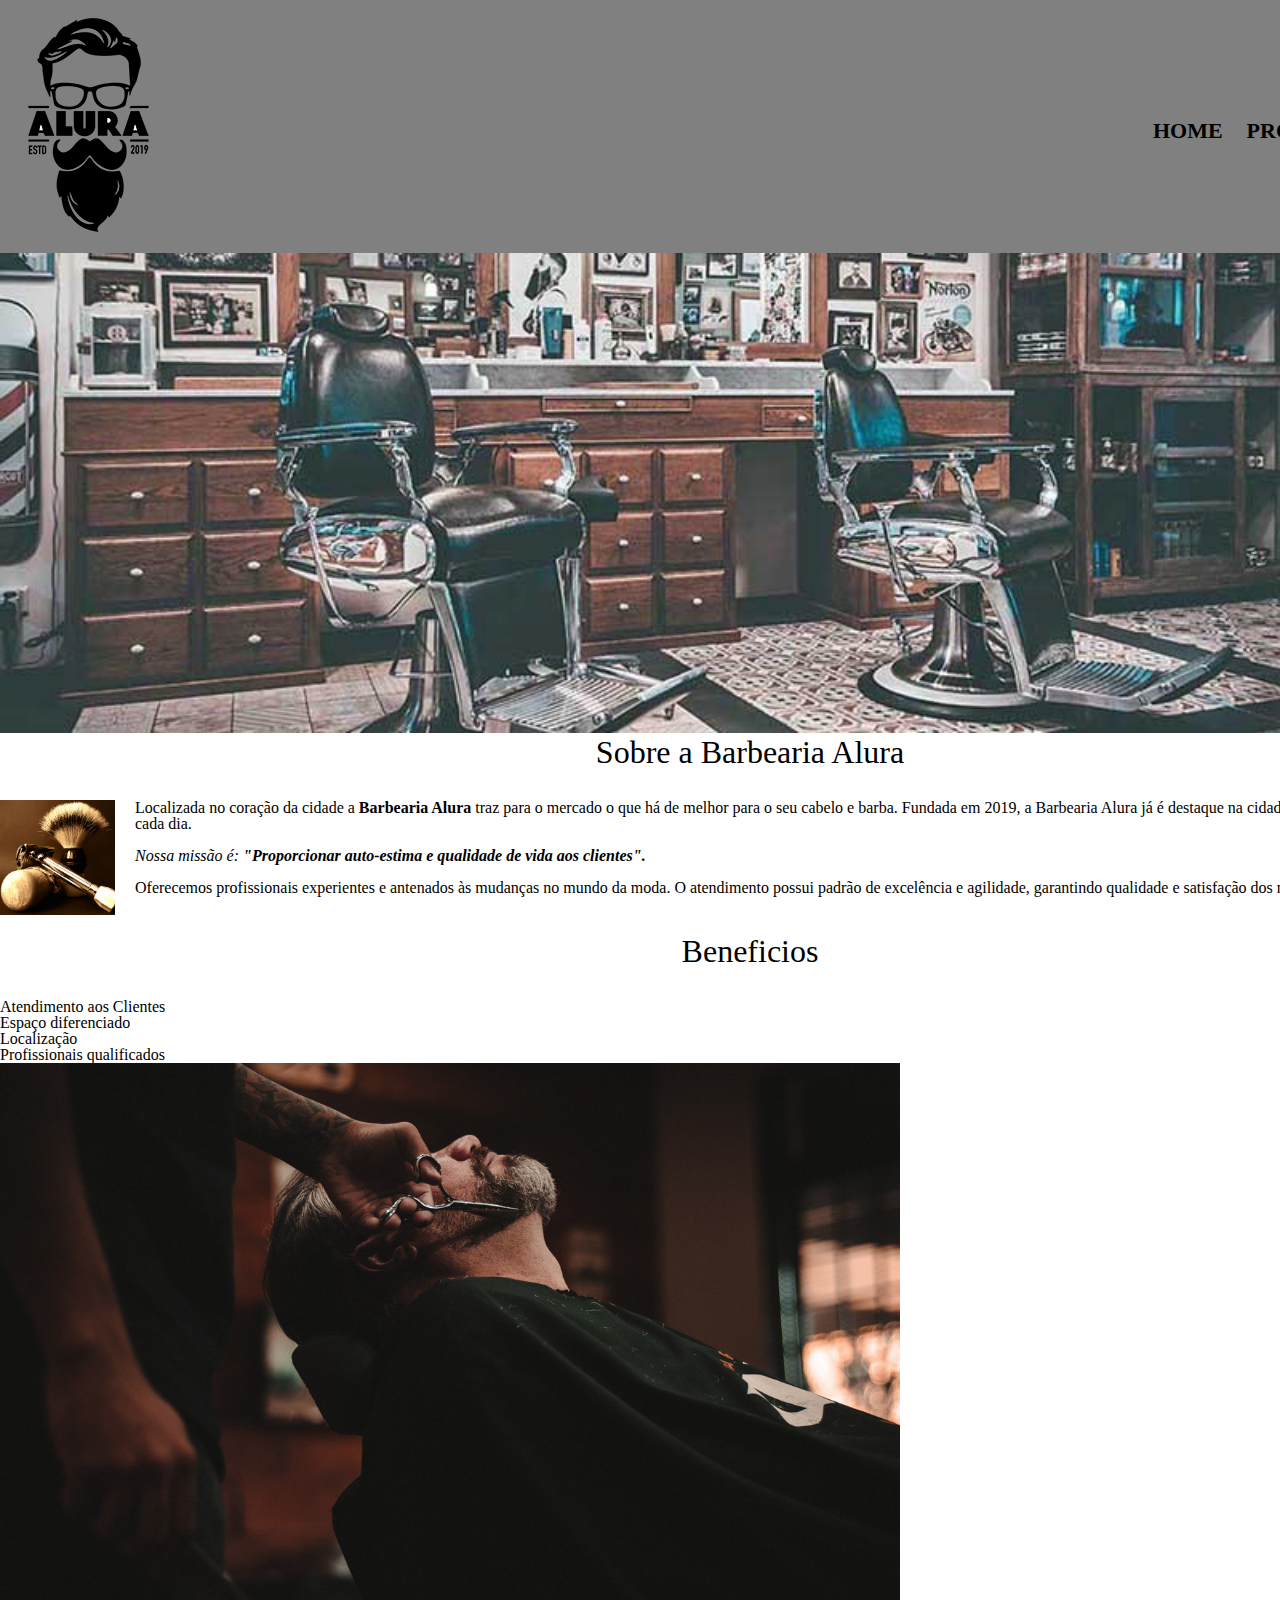
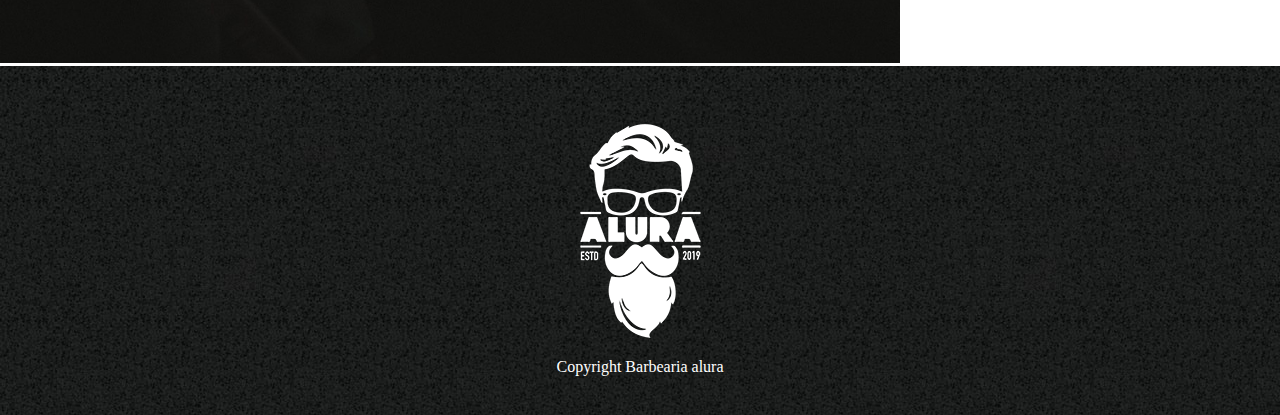
==== index.html @ 0b8e726a "adicionando todos os arquivos" ====
<!DOCTYPE html>

<html lang="pt-br">
    <head>
        <meta charset="UTF-8">
        <title>Barbearia Alura</title>
        <link rel="stylesheet" href="reset.css">
        <link rel="stylesheet" href="style.css">
    </head>

    <body>
        <header>
            <div class="caixa">
                <h1><img src="img/logo.png"> </h1>
                <nav>
                    <ul >
                        <li><a href="index.html">Home</a></li>
                        <li><a href="produto.html">Produtos</a></li>
                        <li><a href="contato.html">Contato</a></li>
                    </ul>
                </nav>
            </div>
        </header>

        <img class="banner" src="img/banner.jpg">

        <main>
            <section class="principal">
                <h2 class="titulo-principal">Sobre a Barbearia Alura</h2>

                <img class="utensilios" src="img/utensilios.jpg" alt="Utensilios">

                <p>Localizada no coração da cidade a <strong>Barbearia Alura</strong> traz para o mercado o que há de melhor para o seu cabelo e barba. Fundada em 2019, a Barbearia Alura já é destaque na cidade e conquista novos clientes a cada dia.</p>

                <p id="missao"><em>Nossa missão é: <strong>"Proporcionar auto-estima e qualidade de vida aos clientes".</strong></em></p>

                <p>Oferecemos profissionais experientes e antenados às mudanças no mundo da moda. O atendimento possui padrão de excelência e agilidade, garantindo qualidade e satisfação dos nossos clientes.</p>
            </section>

            <section id="beneficios">
                <h3 class="titulo-principal">Beneficios</h3>

                <ul>
                    <li class="itens">Atendimento aos Clientes</li>
                    <li class="itens">Espaço diferenciado</li>
                    <li class="itens">Localização</li>
                    <li class="itens">Profissionais qualificados</li>
                </ul>

                <img class= "beneficios-imgagem" src="img/beneficios.jpg">
            </section>
        </main>

        <footer>
            <img src="img/logo-branco.png">
            <p>Copyright Barbearia alura</p>

        </footer>




    </body>
</html>
---- style.css ----
header{
    background: grey;
}

.caixa {
    width: 1500px;
    position: relative;
    margin: 0 auto;
}

nav {
    position: absolute;
    top: 120px;
    right: 0;
}

nav li{
    display: inline;
    margin: 0 0 0 20px;
}

nav a{
    text-transform: uppercase;
    color: #000000;
    font-weight: bold;
    font-size: 22px;
    text-decoration: none;

}

nav a:hover{
    color: #c78c19;
    text-decoration: underline;
}

.servicos {
    width: 1500px;
    margin: 0% auto;
    padding: 50px 0px;
}

.servicos li {
    display: inline-block;
    text-align: center;
    width: 30%;
    vertical-align: top;
    margin: 0% 1.5%;
    padding: 30px 20px;
    box-sizing: border-box;
    border: 2px solid #000000;
    border-radius: 20px;
}
.servicos li:hover {
    border-color: #c78c19;
    font-size:40px;
}

.servicos li:active{
    border-color:#6c8c50;
}
.servicos h2{
    font-size: 30px;
    font-weight: bold;
}

.descrição {
    font-size: 18px;
}

.preço { 
    font-size: 22px;
    font-weight: bold;
    margin-top: 10px;
}


footer {
    text-align: center;
    color: #ffffff;
    background: url("img/bg.jpg");
    padding: 40px 0px;
}

main {
    width: 1500px;
    margin: 0% auto;
}

form{
    margin: 40px 0;
}

form label, legend{
    display: block;
    font-size: 20px;
    margin: 0 0 10px 0;
}

.input-padrao{
    display: block;
    margin: 0 0 20px 0;
    padding: 10px 25px;
    width: 50%;
}

.checkbox {
    margin: 20px 0px;
}

.enviar {
    width: 40%;
    padding: 15px 0px;
    color: white;
    background: orange;
    font-weight: bold;
    font-size: 18px;
    border: none;
    border-radius: 7px;
    transition: 5s all;
    cursor: pointer;
}

.enviar:hover {
    background: darkorange;
}

table {
    margin: 20px 0 40px;
}

thead {
    background: darkgrey;
    color: white;
    font-weight: bold;
}

td, th {
    border: 1px solid #000000;
    padding: 9px 15px ;
}

/* css da página inicial */
.banner {
    width: 100%;
}

.titulo-principal {
    text-align: center;
    font-size: 2em;
    margin: 0 0 1em;
    clear: left;
}

.principal p {
    margin: 0 0 1em;
}

.principal strong {
    font-weight: bold;
}

.principal em {
    font-style: italic;
}

.utensilios {
    width: 115px;
    float: left;
    margin: 0 20px 20px 0;
}

.beneficios-imgagem{
    width: 60%;
}
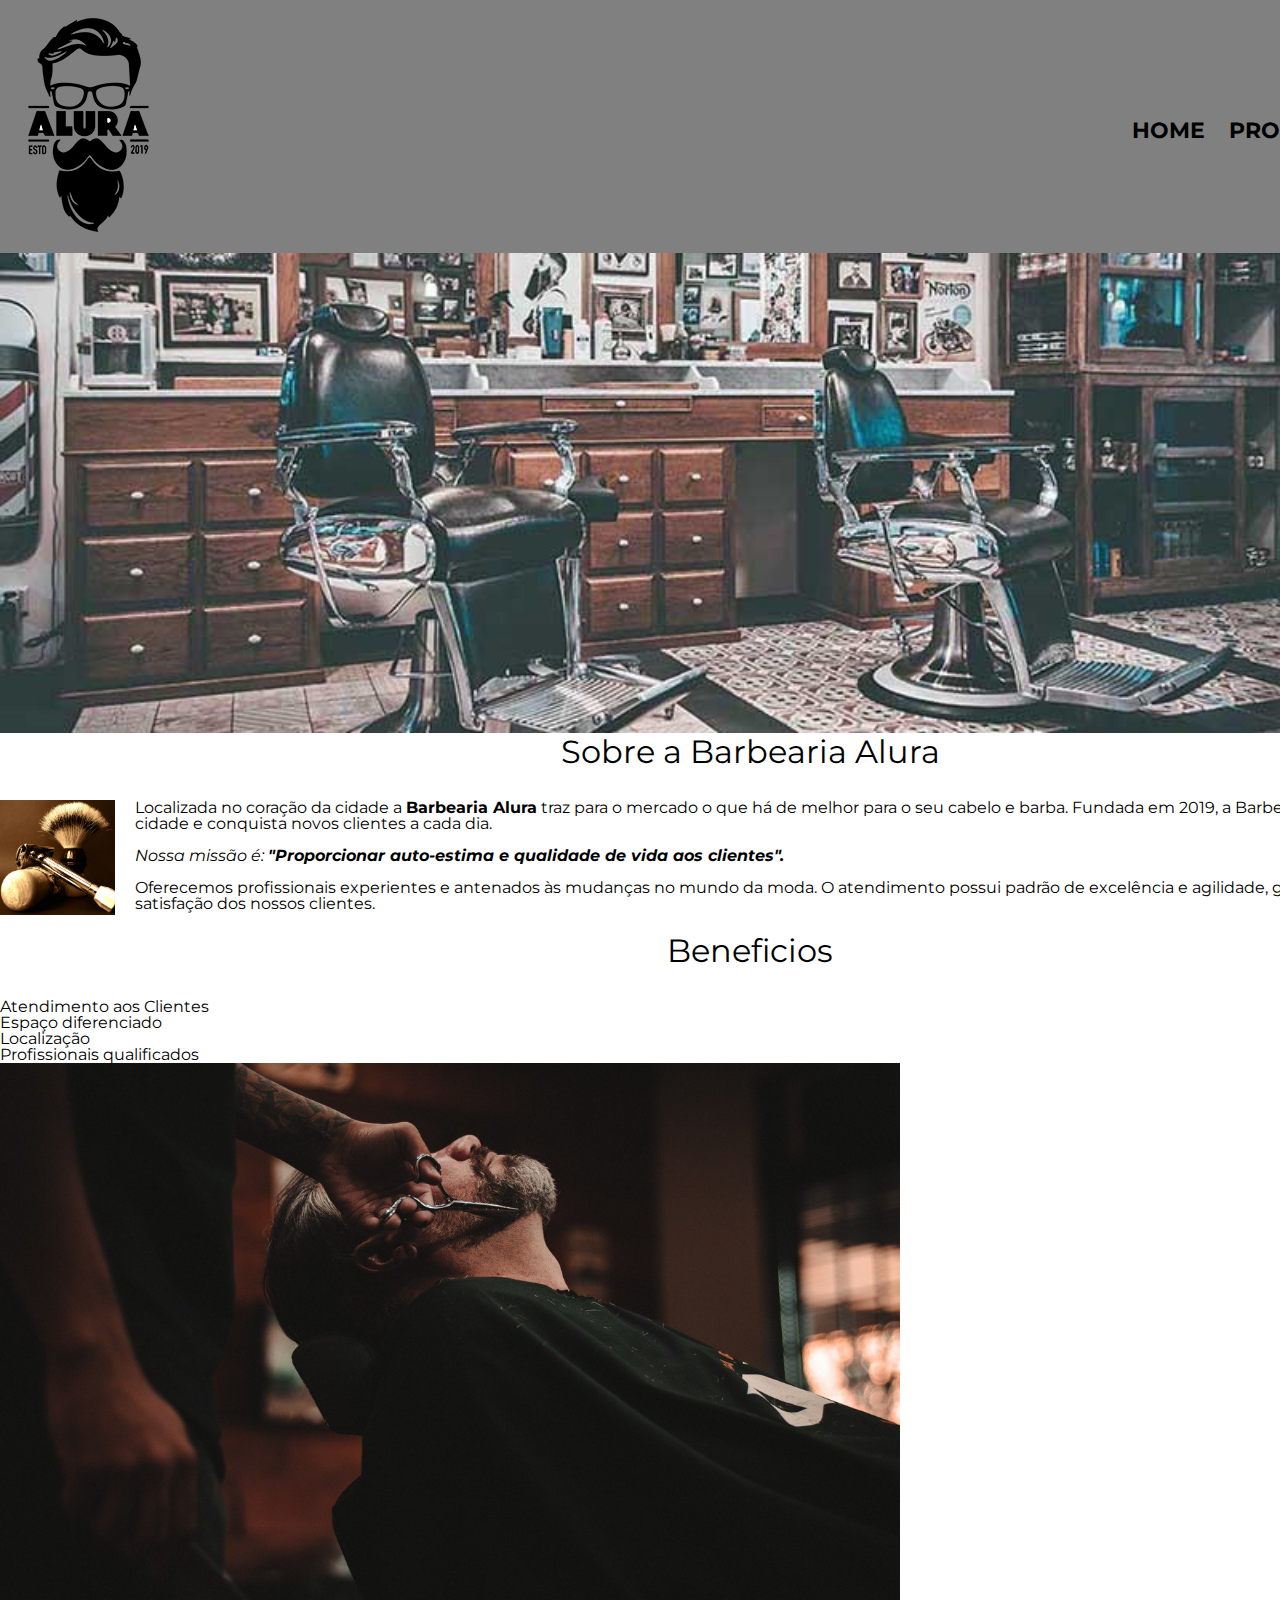
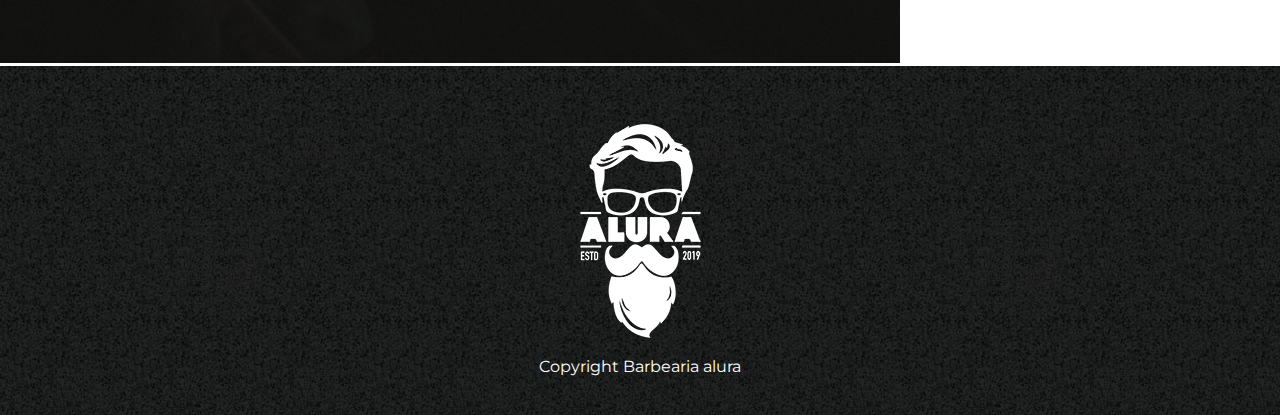
==== commit 2d6e9778: "adicionando fonte no css e no index" ====
--- a/index.html
+++ b/index.html
@@ -6,6 +6,7 @@
         <title>Barbearia Alura</title>
         <link rel="stylesheet" href="reset.css">
         <link rel="stylesheet" href="style.css">
+        <link href="https://fonts.googleapis.com/css?family=Montserrat&display=swap" rel="stylesheet">
     </head>
 
     <body>
--- a/style.css
+++ b/style.css
@@ -1,3 +1,7 @@
+body {
+    font-family: 'Montserrat', sans-serif;
+}
+
 header{
     background: grey;
 }
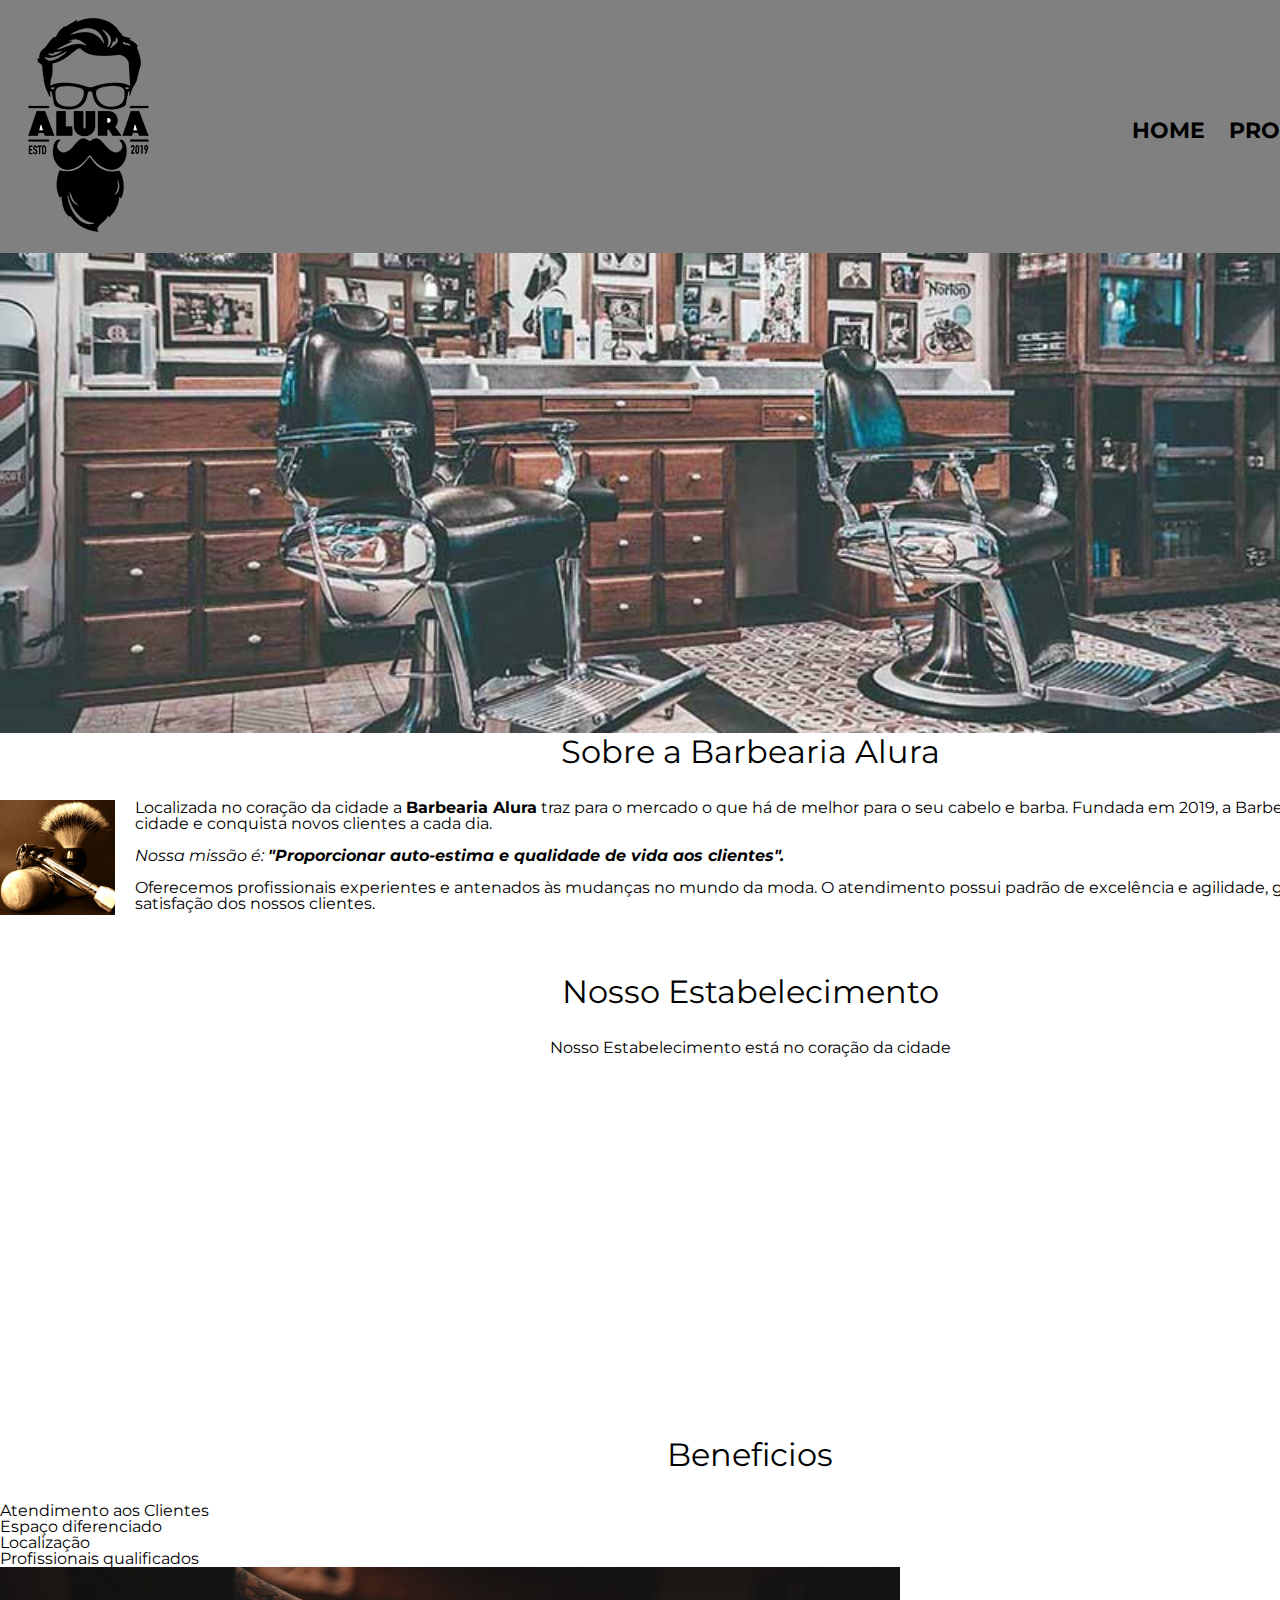
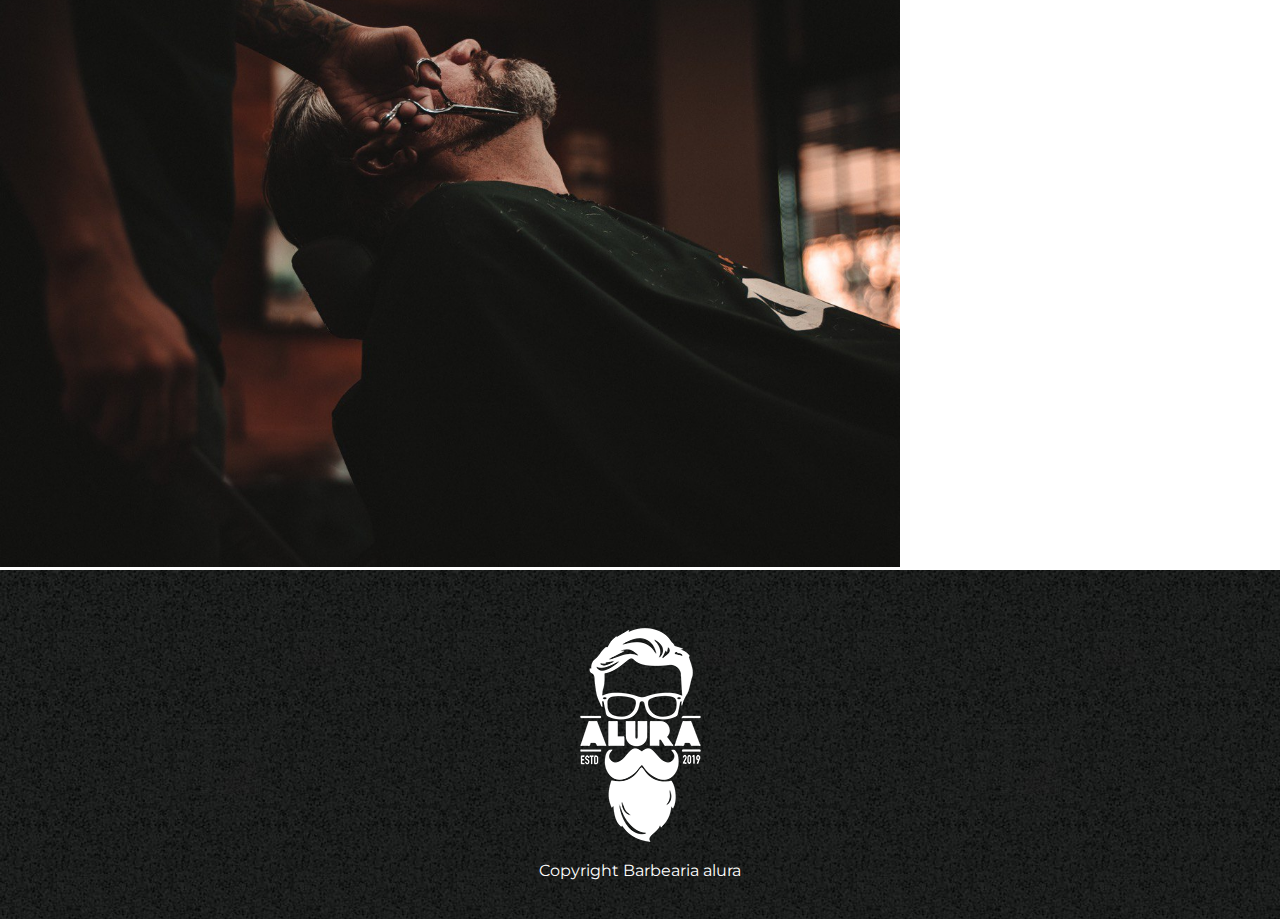
==== commit cf5309b8: "incorporando o mapa e criando seu css" ====
--- a/index.html
+++ b/index.html
@@ -38,6 +38,16 @@
                 <p>Oferecemos profissionais experientes e antenados às mudanças no mundo da moda. O atendimento possui padrão de excelência e agilidade, garantindo qualidade e satisfação dos nossos clientes.</p>
             </section>
 
+
+            <section class="mapa">
+                <h3 class="titulo-principal">Nosso Estabelecimento</h3>
+                <p> Nosso Estabelecimento está no coração da cidade</p>
+                <iframe src="https://www.google.com/maps/embed?pb=!1m18!1m12!1m3!1d3656.448598130907!2d-46.634653385542414!3d-23.588239368469353!2m3!1f0!2f0!3f0!3m2!1i1024!2i768!4f13.1!3m3!1m2!1s0x94ce5a2b2ed7f3a1%3A0xab35da2f5ca62674!2sCaelum%20-%20Escola%20de%20Tecnologia!5e0!3m2!1spt-BR!2sbr!4v1580916426151!5m2!1spt-BR!2sbr" width="100%" height="300" frameborder="0" style="border:0;" allowfullscreen=""></iframe>
+
+            </section>
+
+
+
             <section id="beneficios">
                 <h3 class="titulo-principal">Beneficios</h3>
 
--- a/style.css
+++ b/style.css
@@ -175,4 +175,13 @@
 
 .beneficios-imgagem{
     width: 60%;
+}
+
+.mapa {
+    padding: 3em 0;
+}
+
+.mapa p{
+    margin: 0 0 2em;
+    text-align: center;
 }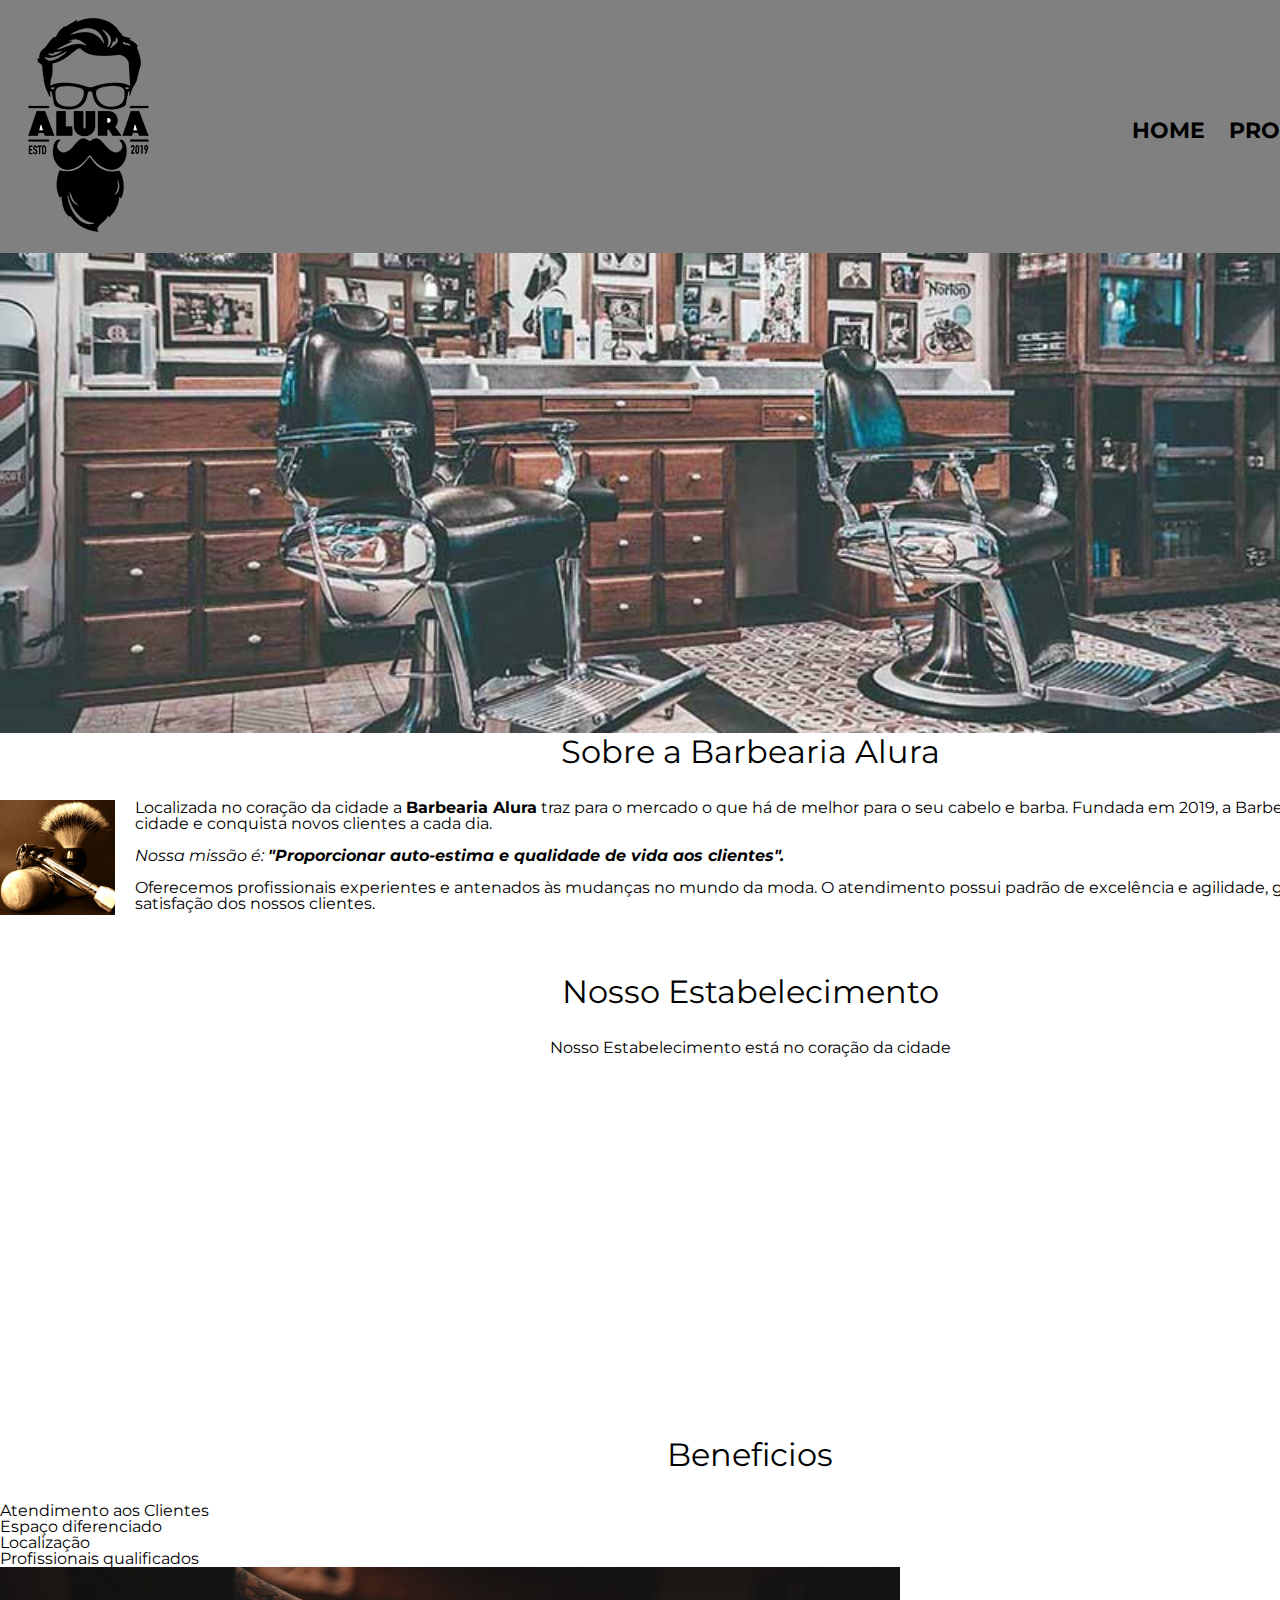
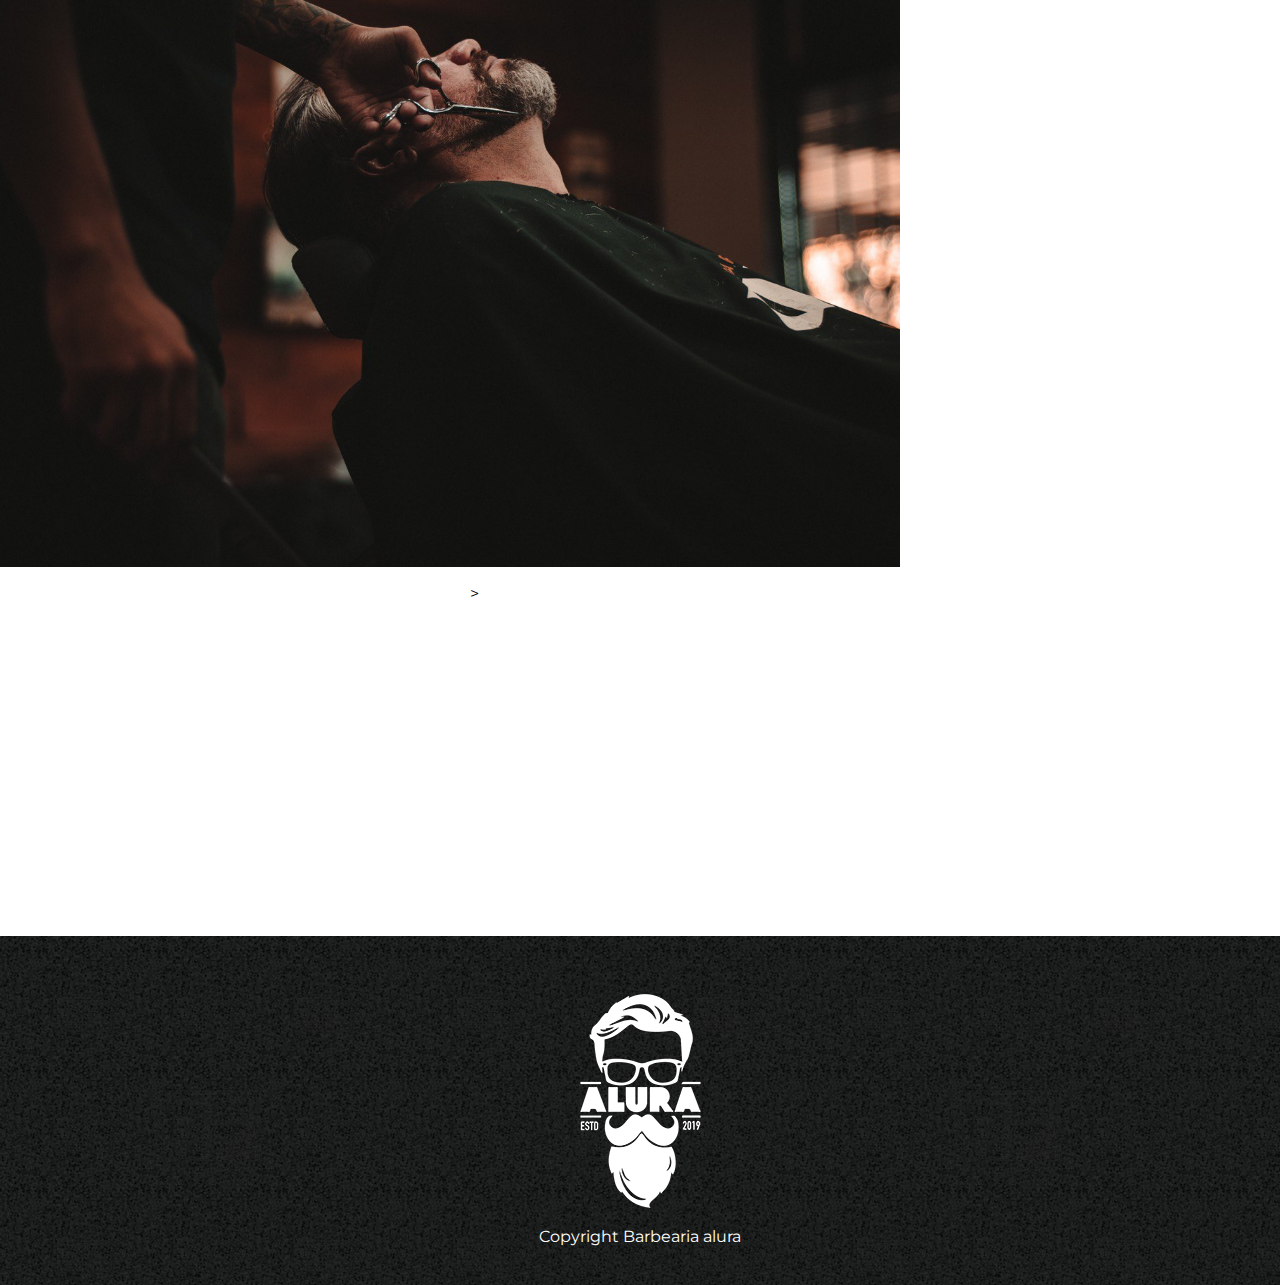
==== commit 25ab2bbb: "incorporando video e atualizando seu css" ====
--- a/index.html
+++ b/index.html
@@ -59,6 +59,9 @@
                 </ul>
 
                 <img class= "beneficios-imgagem" src="img/beneficios.jpg">
+                <div class="video">
+                    ><iframe width="560" height="315" src="https://www.youtube.com/embed/wcVVXUV0YUY" frameborder="0" allow="accelerometer; autoplay; encrypted-media; gyroscope; picture-in-picture" allowfullscreen></iframe>
+                </div>
             </section>
         </main>
 
--- a/style.css
+++ b/style.css
@@ -184,4 +184,9 @@
 .mapa p{
     margin: 0 0 2em;
     text-align: center;
+}
+
+.video {
+    width: 560px;
+    margin: 1em auto;
 }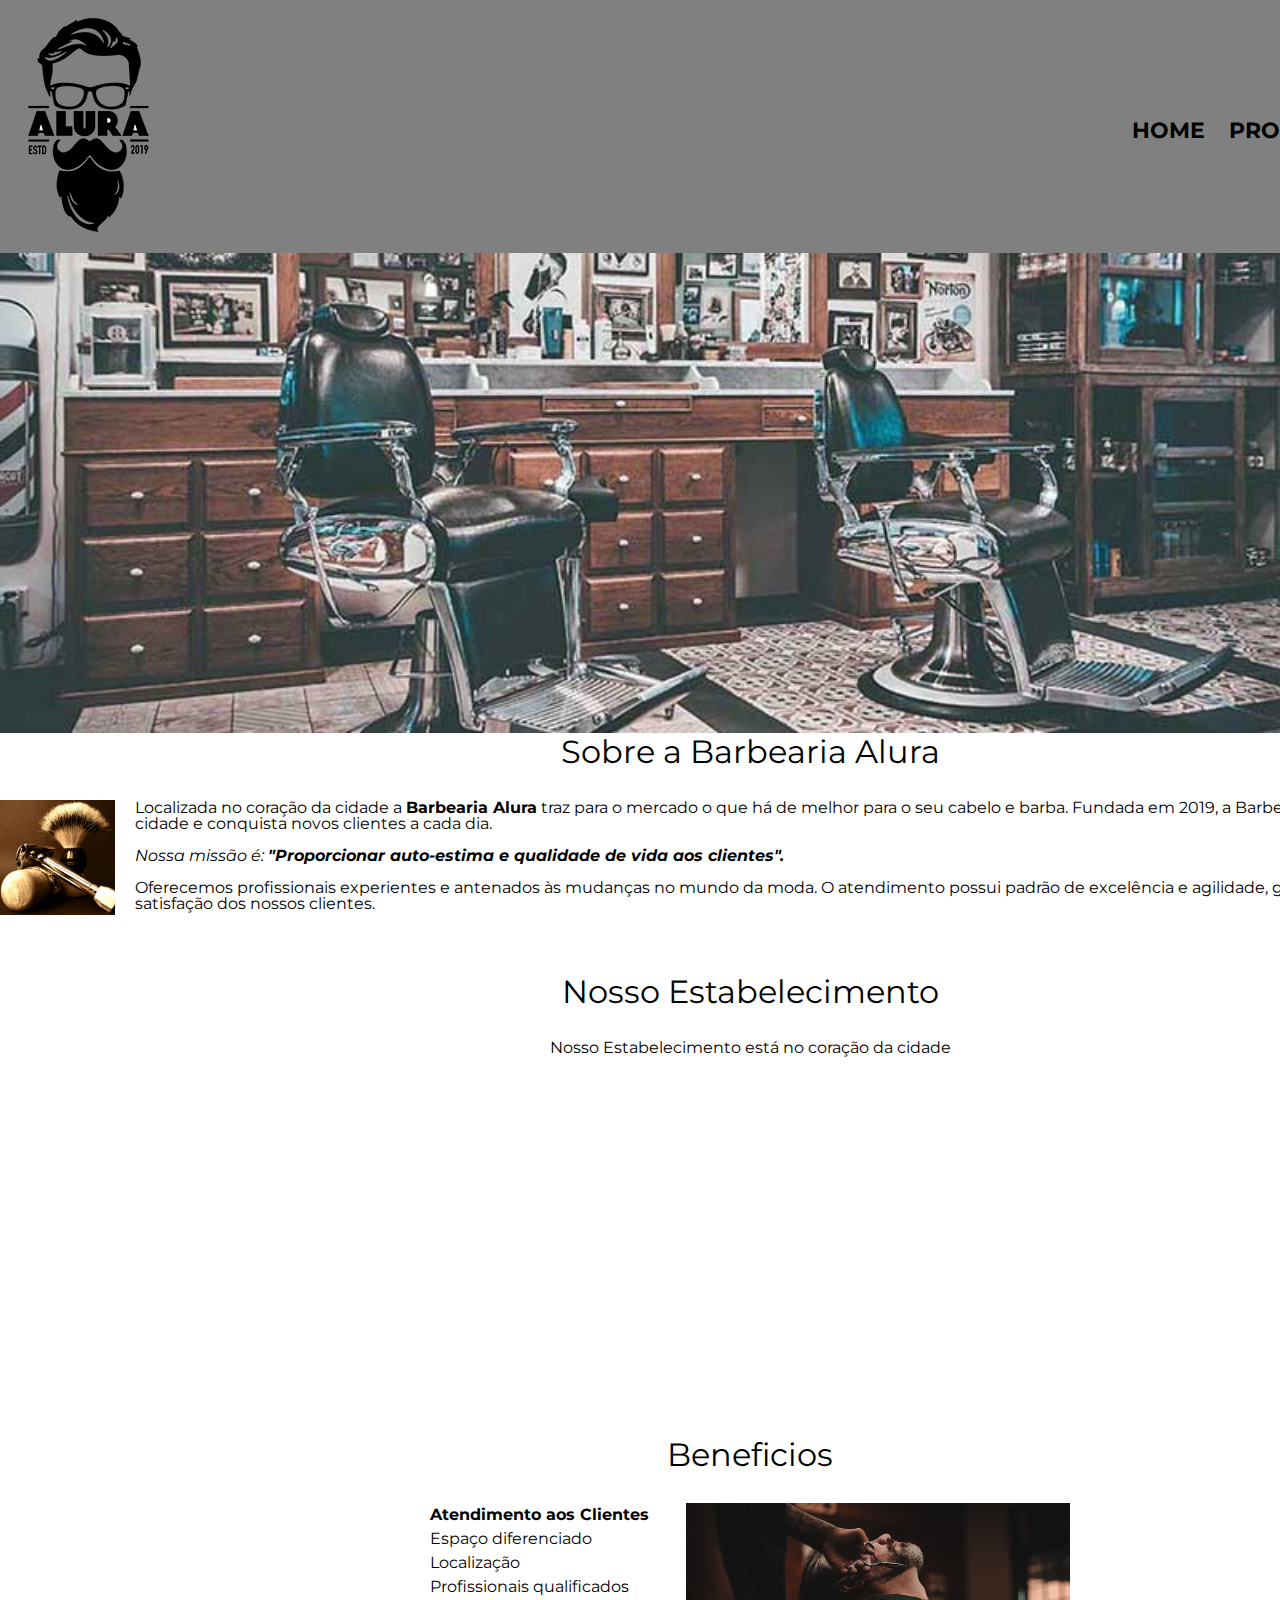
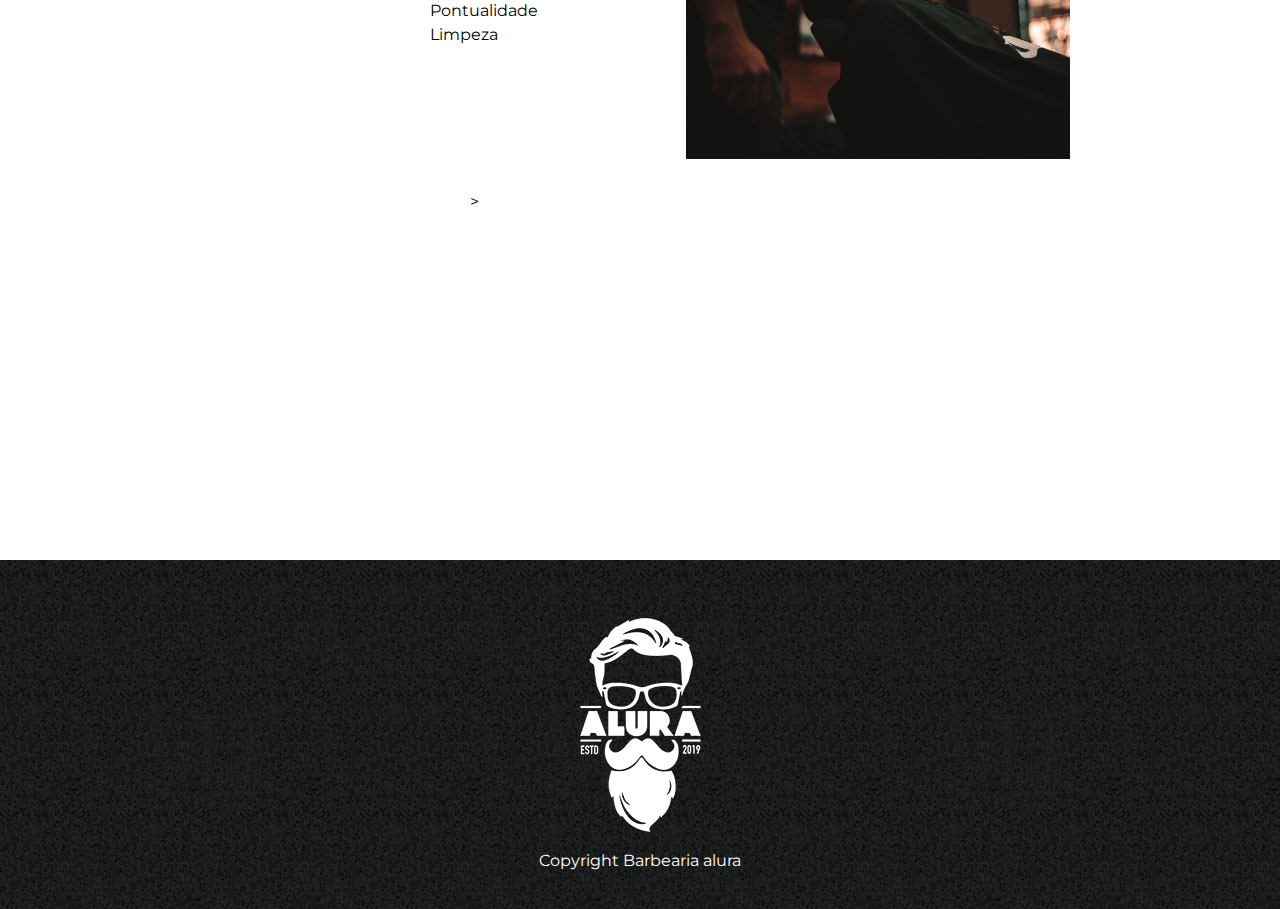
==== commit 2436992e: "organizando css" ====
--- a/index.html
+++ b/index.html
@@ -51,15 +51,17 @@
             <section id="beneficios">
                 <h3 class="titulo-principal">Beneficios</h3>
 
-                <ul>
-                    <li class="itens">Atendimento aos Clientes</li>
-                    <li class="itens">Espaço diferenciado</li>
-                    <li class="itens">Localização</li>
-                    <li class="itens">Profissionais qualificados</li>
-                </ul>
-
-                <img class= "beneficios-imgagem" src="img/beneficios.jpg">
-                <div class="video">
+                <div class="conteudo-beneficios">
+                    <ul class="lista-beneficios">
+                        <li class="itens">Atendimento aos Clientes</li>
+                        <li class="itens">Espaço diferenciado</li>
+                        <li class="itens">Localização</li>
+                        <li class="itens">Profissionais qualificados</li>
+                        <li class="itens">Pontualidade</li>
+                        <li class="itens">Limpeza</li>
+                    </ul><img class= "beneficios-imagem" src="img/beneficios.jpg">
+                </div>
+                <div class="video" >
                     ><iframe width="560" height="315" src="https://www.youtube.com/embed/wcVVXUV0YUY" frameborder="0" allow="accelerometer; autoplay; encrypted-media; gyroscope; picture-in-picture" allowfullscreen></iframe>
                 </div>
             </section>
--- a/style.css
+++ b/style.css
@@ -173,7 +173,30 @@
     margin: 0 20px 20px 0;
 }
 
-.beneficios-imgagem{
+.beneficios {
+    padding: 3em 0;
+}
+.conteudo-beneficios{
+    width: 640px;
+    margin: 0 auto;
+}
+
+.lista-beneficios {
+    width: 40%;
+    display: inline-block;
+    vertical-align: top;
+}
+
+.itens {
+    line-height: 1.5;
+
+}
+
+.itens:first-child{
+    font-weight: bold;
+} 
+
+.beneficios-imagem{
     width: 60%;
 }
 
@@ -188,5 +211,6 @@
 
 .video {
     width: 560px;
-    margin: 1em auto;
+    margin: 2em auto;
+
 }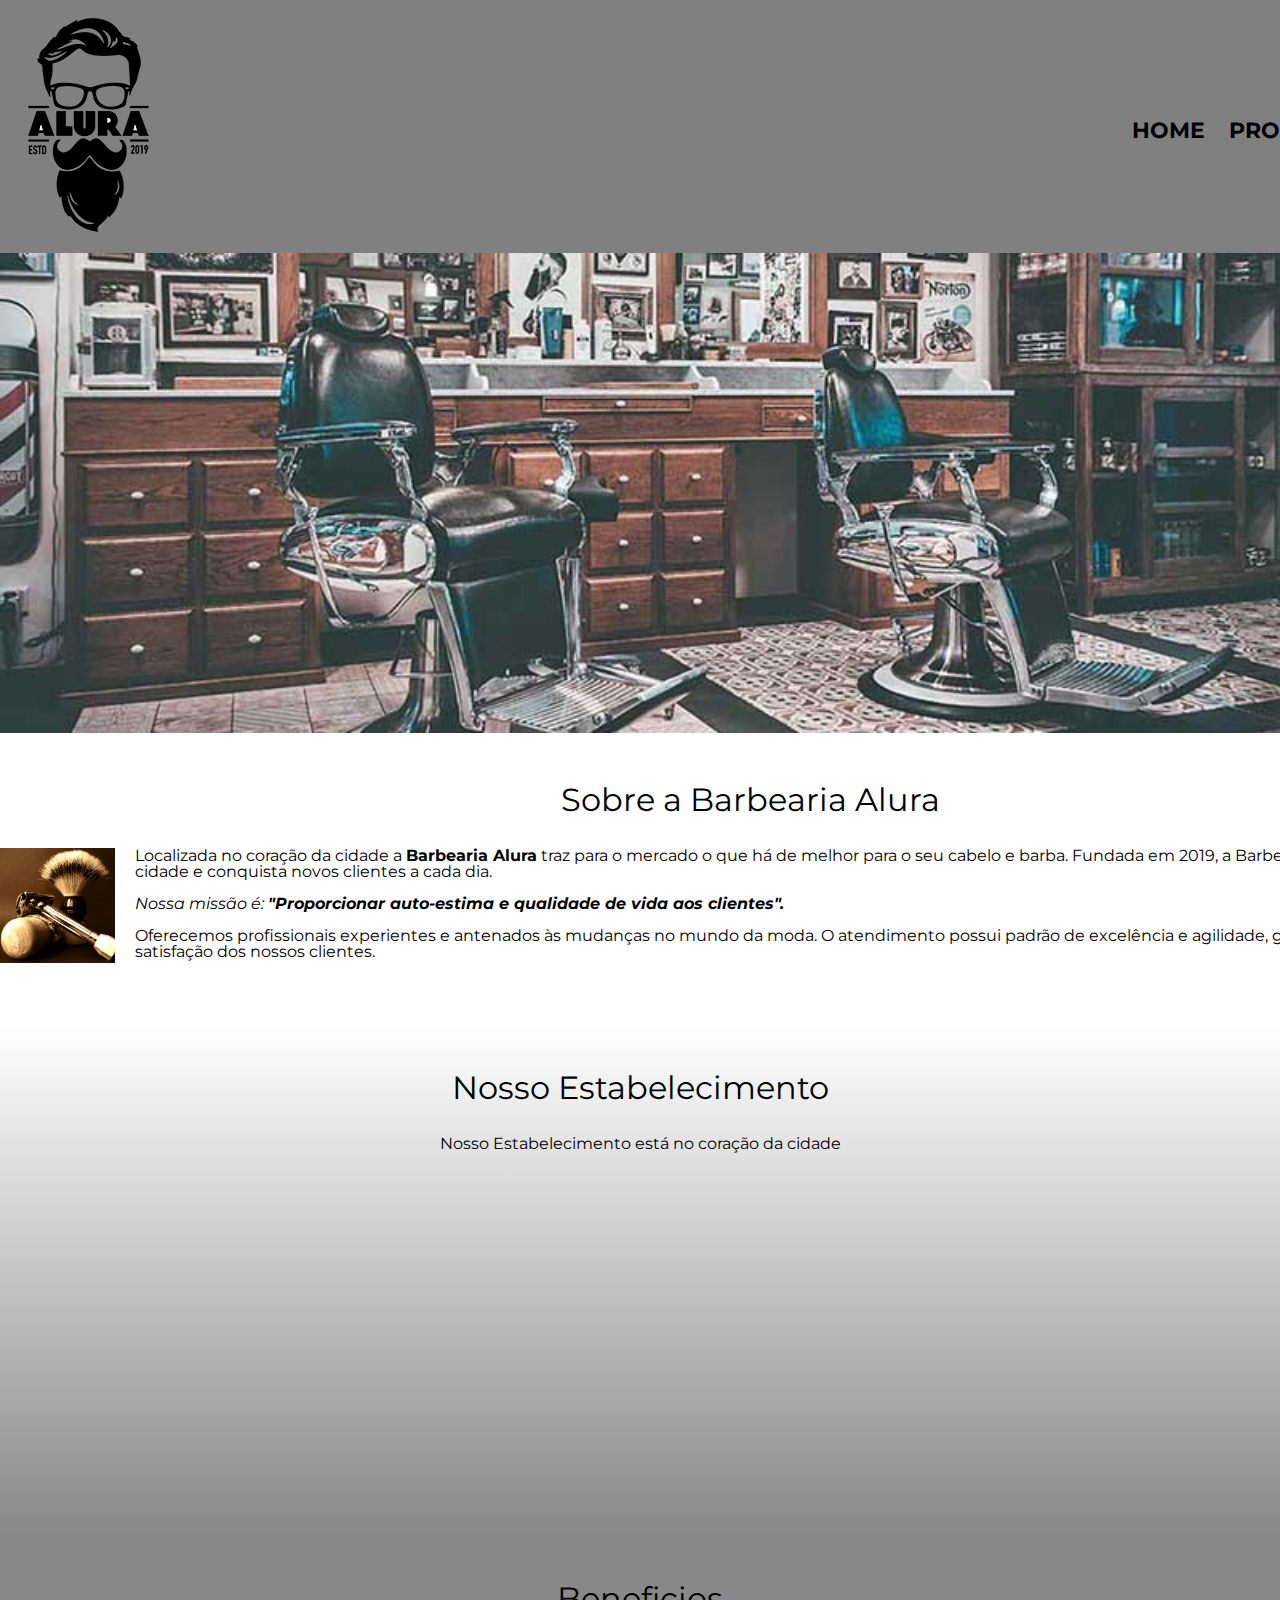
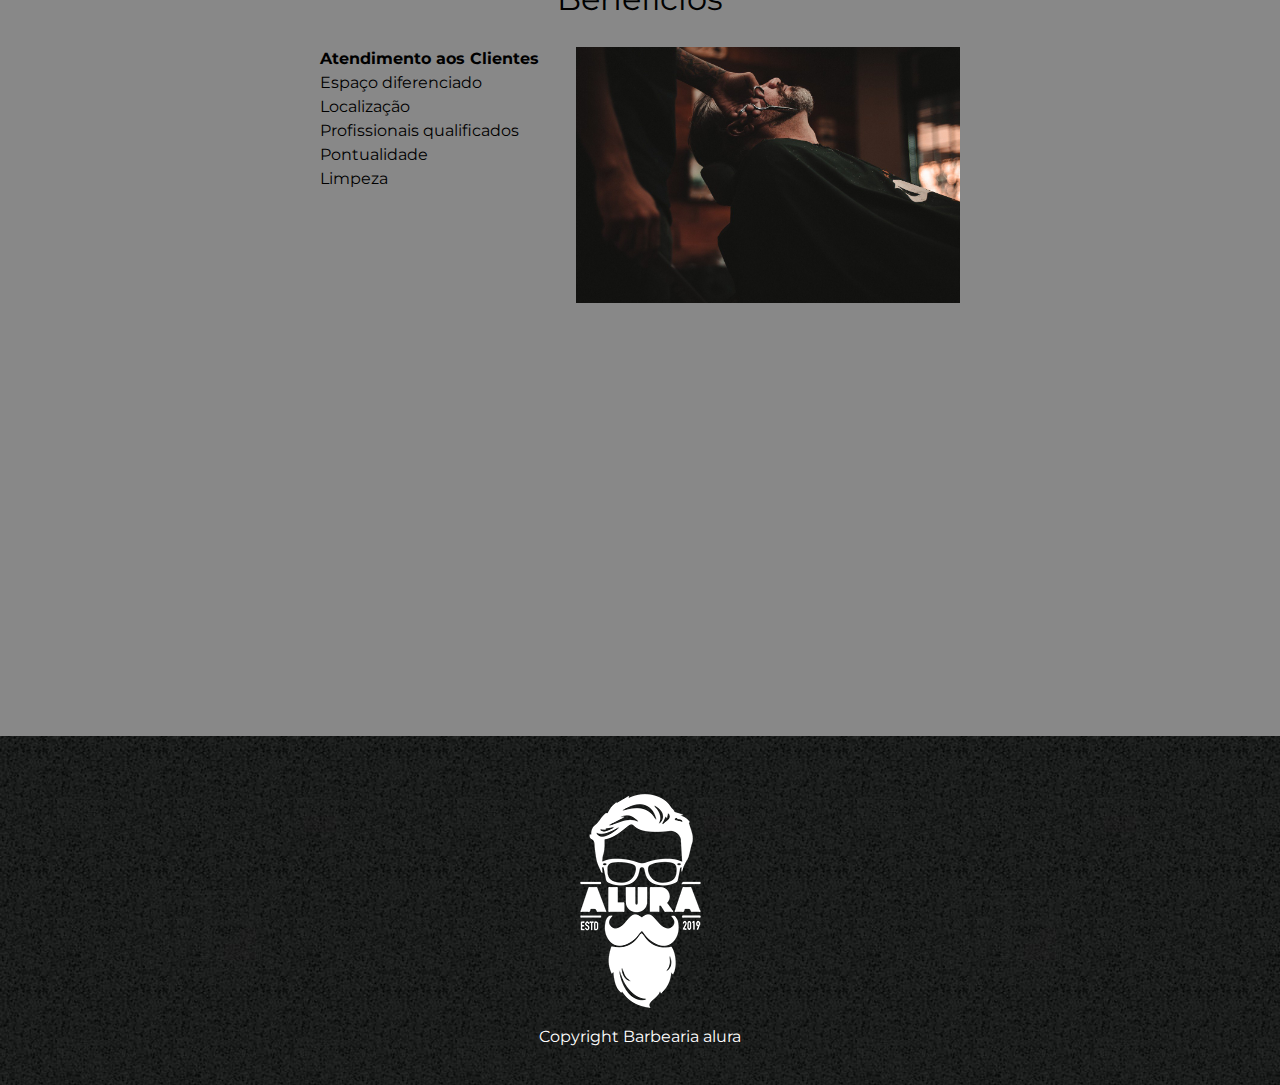
==== commit 337e70be: "Aplicando gradientes e corrigindo css" ====
--- a/index.html
+++ b/index.html
@@ -42,13 +42,14 @@
             <section class="mapa">
                 <h3 class="titulo-principal">Nosso Estabelecimento</h3>
                 <p> Nosso Estabelecimento está no coração da cidade</p>
-                <iframe src="https://www.google.com/maps/embed?pb=!1m18!1m12!1m3!1d3656.448598130907!2d-46.634653385542414!3d-23.588239368469353!2m3!1f0!2f0!3f0!3m2!1i1024!2i768!4f13.1!3m3!1m2!1s0x94ce5a2b2ed7f3a1%3A0xab35da2f5ca62674!2sCaelum%20-%20Escola%20de%20Tecnologia!5e0!3m2!1spt-BR!2sbr!4v1580916426151!5m2!1spt-BR!2sbr" width="100%" height="300" frameborder="0" style="border:0;" allowfullscreen=""></iframe>
-
+                <div class="mapa-conteudo">
+                    <iframe src="https://www.google.com/maps/embed?pb=!1m18!1m12!1m3!1d3656.448598130907!2d-46.634653385542414!3d-23.588239368469353!2m3!1f0!2f0!3f0!3m2!1i1024!2i768!4f13.1!3m3!1m2!1s0x94ce5a2b2ed7f3a1%3A0xab35da2f5ca62674!2sCaelum%20-%20Escola%20de%20Tecnologia!5e0!3m2!1spt-BR!2sbr!4v1580916426151!5m2!1spt-BR!2sbr" width="100%" height="300" frameborder="0" style="border:0;" allowfullscreen=""></iframe>
+                </div>
             </section>
 
 
 
-            <section id="beneficios">
+            <section class="beneficios">
                 <h3 class="titulo-principal">Beneficios</h3>
 
                 <div class="conteudo-beneficios">
@@ -62,7 +63,7 @@
                     </ul><img class= "beneficios-imagem" src="img/beneficios.jpg">
                 </div>
                 <div class="video" >
-                    ><iframe width="560" height="315" src="https://www.youtube.com/embed/wcVVXUV0YUY" frameborder="0" allow="accelerometer; autoplay; encrypted-media; gyroscope; picture-in-picture" allowfullscreen></iframe>
+                    <iframe width="560" height="315" src="https://www.youtube.com/embed/wcVVXUV0YUY" frameborder="0" allow="accelerometer; autoplay; encrypted-media; gyroscope; picture-in-picture" allowfullscreen></iframe>
                 </div>
             </section>
         </main>
--- a/style.css
+++ b/style.css
@@ -85,11 +85,6 @@
     padding: 40px 0px;
 }
 
-main {
-    width: 1500px;
-    margin: 0% auto;
-}
-
 form{
     margin: 40px 0;
 }
@@ -155,6 +150,13 @@
     clear: left;
 }
 
+.principal {
+    padding: 3em 0;
+    background: #FEFEFE;
+    width: 1500px;
+    margin: 0% auto;
+}
+
 .principal p {
     margin: 0 0 1em;
 }
@@ -175,6 +177,7 @@
 
 .beneficios {
     padding: 3em 0;
+    background: #888888;
 }
 .conteudo-beneficios{
     width: 640px;
@@ -200,8 +203,15 @@
     width: 60%;
 }
 
+
 .mapa {
     padding: 3em 0;
+    background:linear-gradient(white, #888888);
+}
+
+.mapa-conteudo {
+    width: 1500px;
+    margin: 0% auto;
 }
 
 .mapa p{
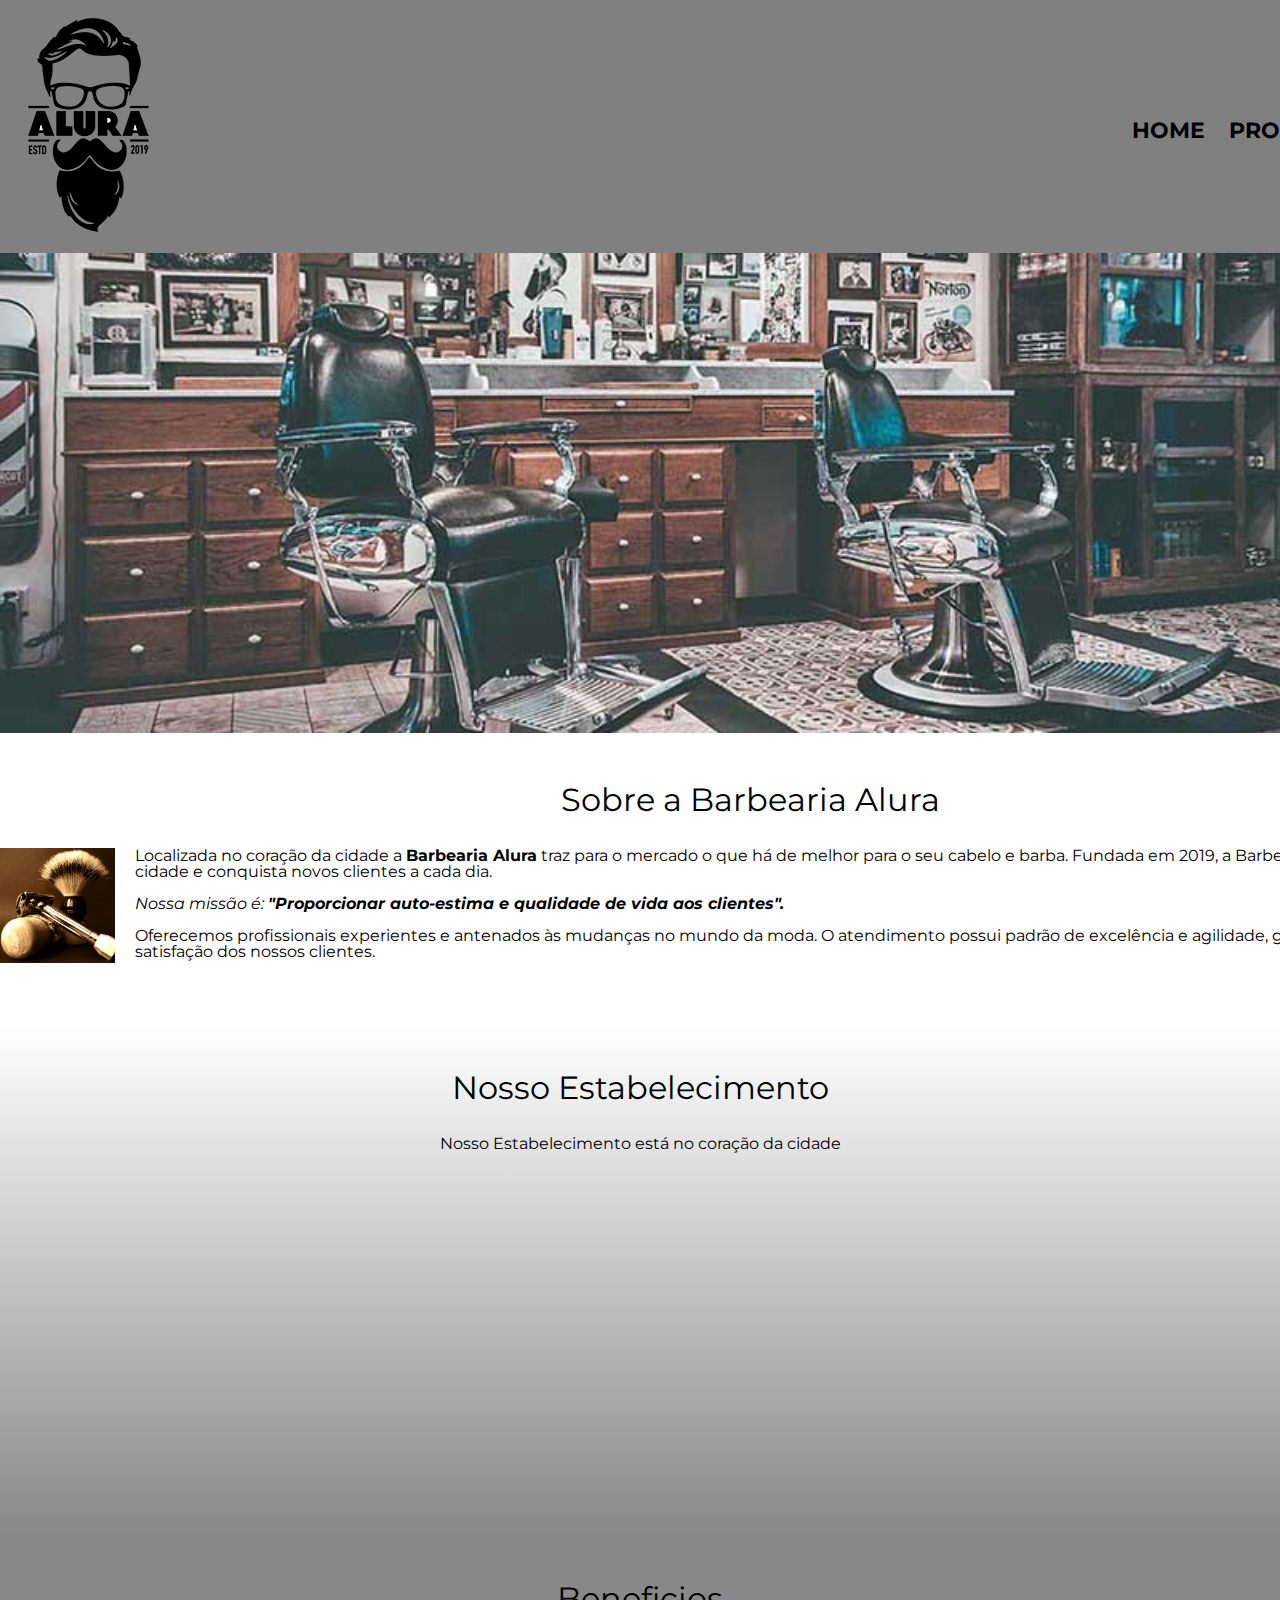
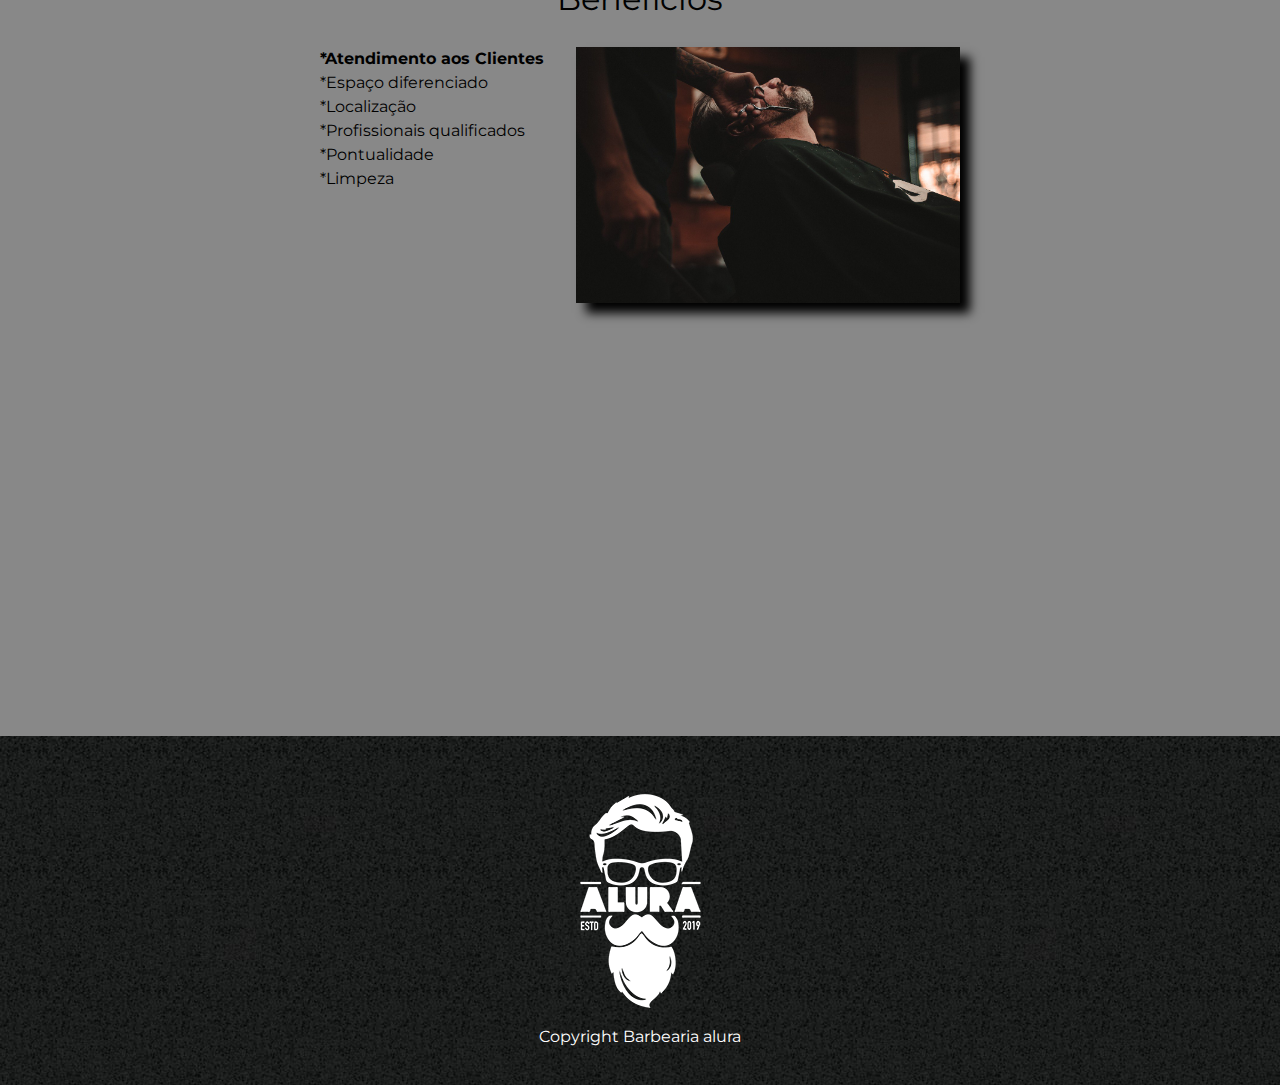
==== commit a8313908: "adicionando responsividade ao index" ====
--- a/index.html
+++ b/index.html
@@ -3,6 +3,7 @@
 <html lang="pt-br">
     <head>
         <meta charset="UTF-8">
+        <meta name="viewport" content="width =device-width"> 
         <title>Barbearia Alura</title>
         <link rel="stylesheet" href="reset.css">
         <link rel="stylesheet" href="style.css">
@@ -63,7 +64,7 @@
                     </ul><img class= "beneficios-imagem" src="img/beneficios.jpg">
                 </div>
                 <div class="video" >
-                    <iframe width="560" height="315" src="https://www.youtube.com/embed/wcVVXUV0YUY" frameborder="0" allow="accelerometer; autoplay; encrypted-media; gyroscope; picture-in-picture" allowfullscreen></iframe>
+                    <iframe width="100%" height="315" src="https://www.youtube.com/embed/wcVVXUV0YUY" frameborder="0" allow="accelerometer; autoplay; encrypted-media; gyroscope; picture-in-picture" allowfullscreen></iframe>
                 </div>
             </section>
         </main>
@@ -74,8 +75,5 @@
 
         </footer>
 
-
-
-
     </body>
 </html> 
--- a/style.css
+++ b/style.css
@@ -150,6 +150,7 @@
     clear: left;
 }
 
+
 .principal {
     padding: 3em 0;
     background: #FEFEFE;
@@ -195,14 +196,24 @@
 
 }
 
+.itens::before{
+    content: "*";
+}
+
 .itens:first-child{
     font-weight: bold;
 } 
 
 .beneficios-imagem{
     width: 60%;
-}
-
+    opacity: 1;
+    transition: 400ms;
+    box-shadow: 10px 10px 10px 0 #000000;
+}
+
+.beneficios-imagem:hover{
+    opacity: 0.3;
+}
 
 .mapa {
     padding: 3em 0;
@@ -223,4 +234,22 @@
     width: 560px;
     margin: 2em auto;
 
+}
+
+@media screen and ( max-width: 480px){
+   .caixa, .principal, .conteudo-beneficios, .mapa-conteudo, .video {
+       width: auto;
+   }
+
+   h1{
+       text-align: center;
+   }
+
+   nav {
+       position: static;
+   }
+
+   .lista-beneficios, .beneficios-imagem{
+       width: 100%;
+   }
 }